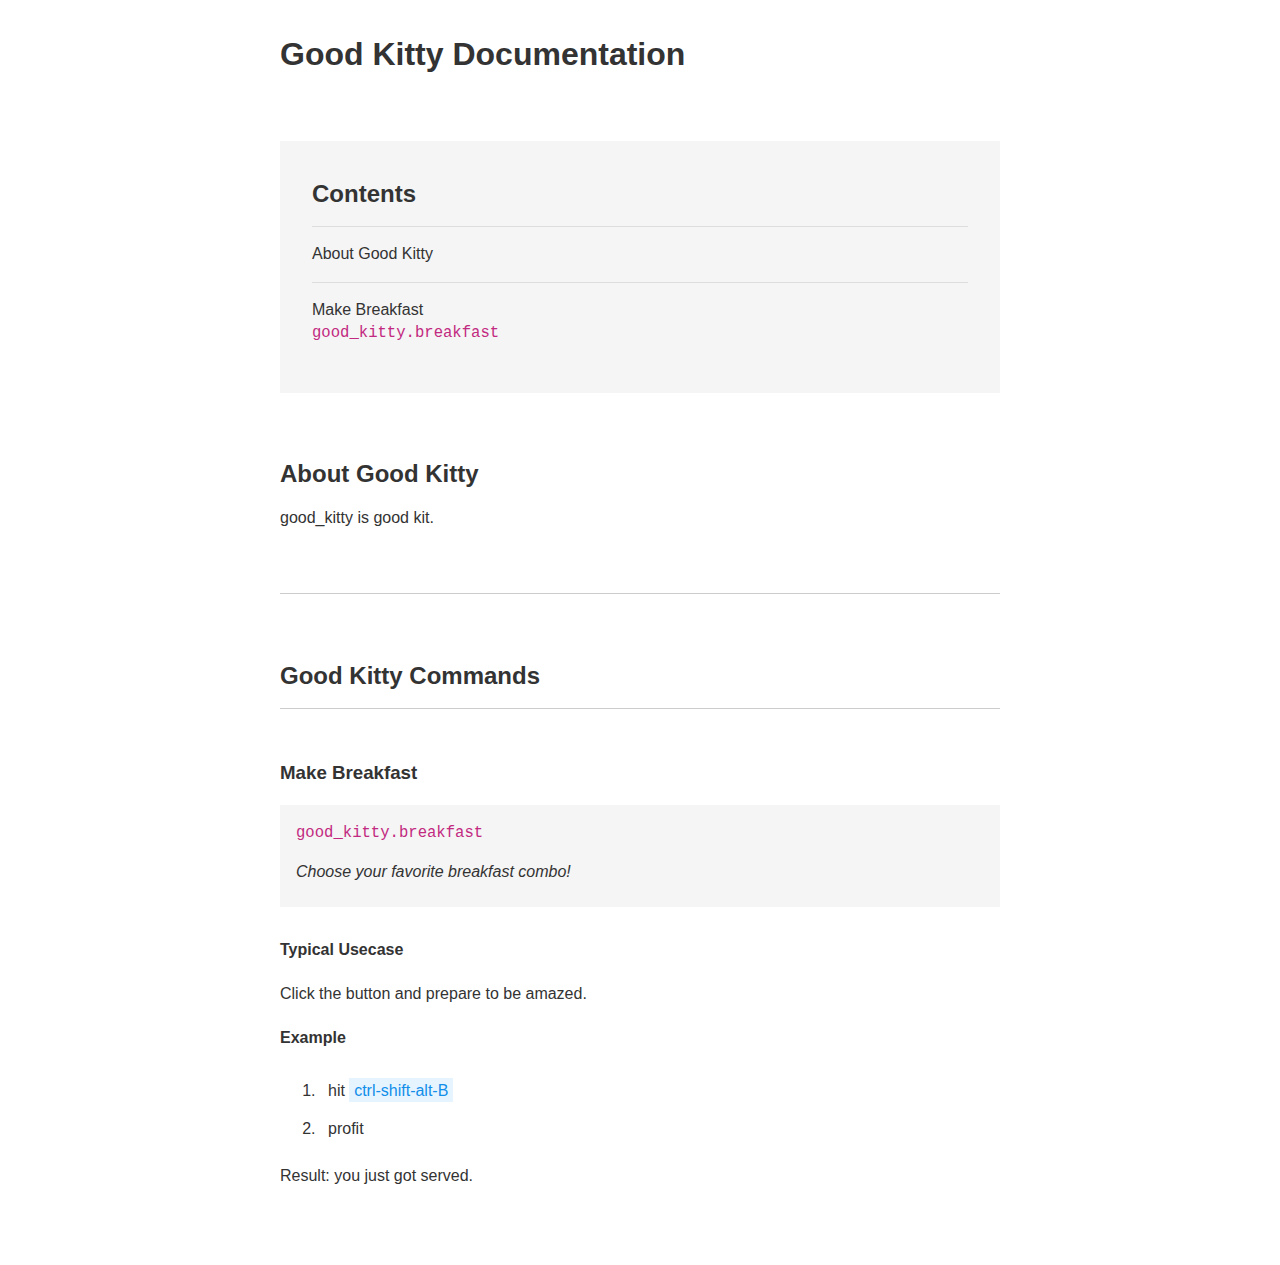
==== Kits/mecco_Zen_10/Documentation/index.html @ be25d645 "added hotkeys and docs" ====
<!doctype html>
<html class="no-js" lang="">
    <head>
        <meta charset="utf-8">
        <meta http-equiv="x-ua-compatible" content="ie=edge">
        <title>Good Kitty Documentation</title>
        <meta name="viewport" content="width=device-width, initial-scale=1">

        <link rel="stylesheet" href="css/boilerplate.css">
        <link rel="stylesheet" href="css/style.css">
    </head>
    <body>
        <h1>Good Kitty Documentation</h1>

        <div id="quicklinks">
          <h2>Contents</h2>
          <ul>
            <li><a href="#About">About Good Kitty<br /></a></li>
            <li><a href="#breakfast">Make Breakfast<br /><code>good_kitty.breakfast</code></a></li>
          </ul>
        </div>

        <h2 id="About">About Good Kitty</h2>
        <p>good_kitty is good kit.</p>

        <hr />

        <h2>Good Kitty Commands</h2>

        <ul id="commandsList">
          <li>
            <h3 id="breakfast">Make Breakfast</h3>
            <div class="definition">
              <code>good_kitty.breakfast</code>
              <p class="tooltip">Choose your favorite breakfast combo!</p>
            </div>
            <h4>Typical Usecase</h4>
            <p>Click the button and prepare to be amazed.</p>

            <h4>Example</h4>
            <ol>
              <li>hit <span class="keystroke">ctrl-shift-alt-B</span></li>
              <li>profit</li>
            </ol>
            <p>Result: you just got served.</p>
          </li>
        </ul>
    </body>
</html>
---- Kits/mecco_Zen_10/Documentation/css/boilerplate.css ----
/*
 * What follows is the result of much research on cross-browser styling.
 * Credit left inline and big thanks to Nicolas Gallagher, Jonathan Neal,
 * Kroc Camen, and the H5BP dev community and team.
 */

/* ==========================================================================
   Base styles: opinionated defaults
   ========================================================================== */

html {
    color: #222;
    font-size: 1em;
    line-height: 1.4;
}

/*
 * Remove text-shadow in selection highlight:
 * https://twitter.com/miketaylr/status/12228805301
 *
 * These selection rule sets have to be separate.
 * Customize the background color to match your design.
 */

::selection {
    background: #b3d4fc;
    text-shadow: none;
}

/*
 * A better looking default horizontal rule
 */

hr {
    display: block;
    height: 1px;
    border: 0;
    border-top: 1px solid #ccc;
    margin: 1em 0;
    padding: 0;
}

/*
 * Remove the gap between audio, canvas, iframes,
 * images, videos and the bottom of their containers:
 * https://github.com/h5bp/html5-boilerplate/issues/440
 */

audio,
canvas,
iframe,
img,
svg,
video {
    vertical-align: middle;
}

/*
 * Remove default fieldset styles.
 */

fieldset {
    border: 0;
    margin: 0;
    padding: 0;
}

/*
 * Allow only vertical resizing of textareas.
 */

textarea {
    resize: vertical;
}

/* ==========================================================================
   Browser Upgrade Prompt
   ========================================================================== */

.browserupgrade {
    margin: 0.2em 0;
    background: #ccc;
    color: #000;
    padding: 0.2em 0;
}

/* ==========================================================================
   Author's custom styles
   ========================================================================== */

















/* ==========================================================================
   Helper classes
   ========================================================================== */

/*
 * Hide visually and from screen readers
 */

.hidden {
    display: none !important;
}

/*
 * Hide only visually, but have it available for screen readers:
 * https://snook.ca/archives/html_and_css/hiding-content-for-accessibility
 *
 * 1. For long content, line feeds are not interpreted as spaces and small width
 *    causes content to wrap 1 word per line:
 *    https://medium.com/@jessebeach/beware-smushed-off-screen-accessible-text-5952a4c2cbfe
 */

.visuallyhidden {
    border: 0;
    clip: rect(0 0 0 0);
    height: 1px;
    margin: -1px;
    overflow: hidden;
    padding: 0;
    position: absolute;
    width: 1px;
    white-space: nowrap; /* 1 */
}

/*
 * Extends the .visuallyhidden class to allow the element
 * to be focusable when navigated to via the keyboard:
 * https://www.drupal.org/node/897638
 */

.visuallyhidden.focusable:active,
.visuallyhidden.focusable:focus {
    clip: auto;
    height: auto;
    margin: 0;
    overflow: visible;
    position: static;
    width: auto;
    white-space: inherit;
}

/*
 * Hide visually and from screen readers, but maintain layout
 */

.invisible {
    visibility: hidden;
}

/*
 * Clearfix: contain floats
 *
 * For modern browsers
 * 1. The space content is one way to avoid an Opera bug when the
 *    `contenteditable` attribute is included anywhere else in the document.
 *    Otherwise it causes space to appear at the top and bottom of elements
 *    that receive the `clearfix` class.
 * 2. The use of `table` rather than `block` is only necessary if using
 *    `:before` to contain the top-margins of child elements.
 */

.clearfix:before,
.clearfix:after {
    content: " "; /* 1 */
    display: table; /* 2 */
}

.clearfix:after {
    clear: both;
}

/* ==========================================================================
   EXAMPLE Media Queries for Responsive Design.
   These examples override the primary ('mobile first') styles.
   Modify as content requires.
   ========================================================================== */

@media only screen and (min-width: 35em) {
    /* Style adjustments for viewports that meet the condition */
}

@media print,
       (min-resolution: 1.25dppx),
       (min-resolution: 120dpi) {
    /* Style adjustments for high resolution devices */
}

/* ==========================================================================
   Print styles.
   Inlined to avoid the additional HTTP request:
   http://www.phpied.com/delay-loading-your-print-css/
   ========================================================================== */

@media print {
    *,
    *:before,
    *:after,
    p:first-letter,
    div:first-letter,
    blockquote:first-letter,
    li:first-letter,
    p:first-line,
    div:first-line,
    blockquote:first-line,
    li:first-line {
        background: transparent !important;
        color: #000 !important; /* Black prints faster:
                                   http://www.sanbeiji.com/archives/953 */
        box-shadow: none !important;
        text-shadow: none !important;
    }

    a,
    a:visited {
        text-decoration: underline;
    }

    a[href]:after {
        content: " (" attr(href) ")";
    }

    abbr[title]:after {
        content: " (" attr(title) ")";
    }

    /*
     * Don't show links that are fragment identifiers,
     * or use the `javascript:` pseudo protocol
     */

    a[href^="#"]:after,
    a[href^="javascript:"]:after {
        content: "";
    }

    pre {
        white-space: pre-wrap !important;
    }
    pre,
    blockquote {
        border: 1px solid #999;
        page-break-inside: avoid;
    }

    /*
     * Printing Tables:
     * http://css-discuss.incutio.com/wiki/Printing_Tables
     */

    thead {
        display: table-header-group;
    }

    tr,
    img {
        page-break-inside: avoid;
    }

    p,
    h2,
    h3 {
        orphans: 3;
        widows: 3;
    }

    h2,
    h3 {
        page-break-after: avoid;
    }
}
---- Kits/mecco_Zen_10/Documentation/css/style.css ----
body {
  font-family:sans-serif;
  width:720px;
  margin:2em auto;
  color:#333;
}

h1, h2, h3, h4 {
  color:#333;
}

h2 {
  margin-bottom:.5em;
}

h3 {
  #333
}

hr {
  margin: 4em 0;
}

a {
  text-decoration: none;
  color:inherit;
}

ul#commandsList {
  list-style-type:none;
  padding-left:0;
}

ul#commandsList li {
  padding:2em 0;
  border-top:1px solid #ccc;
}

ul#commandsList li li {
  padding:.5em;
  border-top:0;
}

div.definition {
  background-color:#f5f5f5;
  padding:1em 1em .5em;
  margin-bottom:2em;
}

code {
  color:#c22980;
  font-size:1.2em;
}

.keystroke {
  padding: .1em .3em 0;
  background-color: rgb(230, 244, 255);
  color: rgb(16, 142, 233);
  display: inline-block;
}

.tooltip {
  font-style:italic;
}

#quicklinks {
  background-color:#f5f5f5;
  padding:1em 2em;
  margin:4em 0;
}

#quicklinks ul {
  list-style-type:none;
  padding:0;
}

#quicklinks ul li {
  padding:1em 0;
  border-top:1px solid #ddd;
}

ul.arguments li {
  margin-bottom:1em;
}

ul.arguments li li {
  margin-bottom:inherit;
}
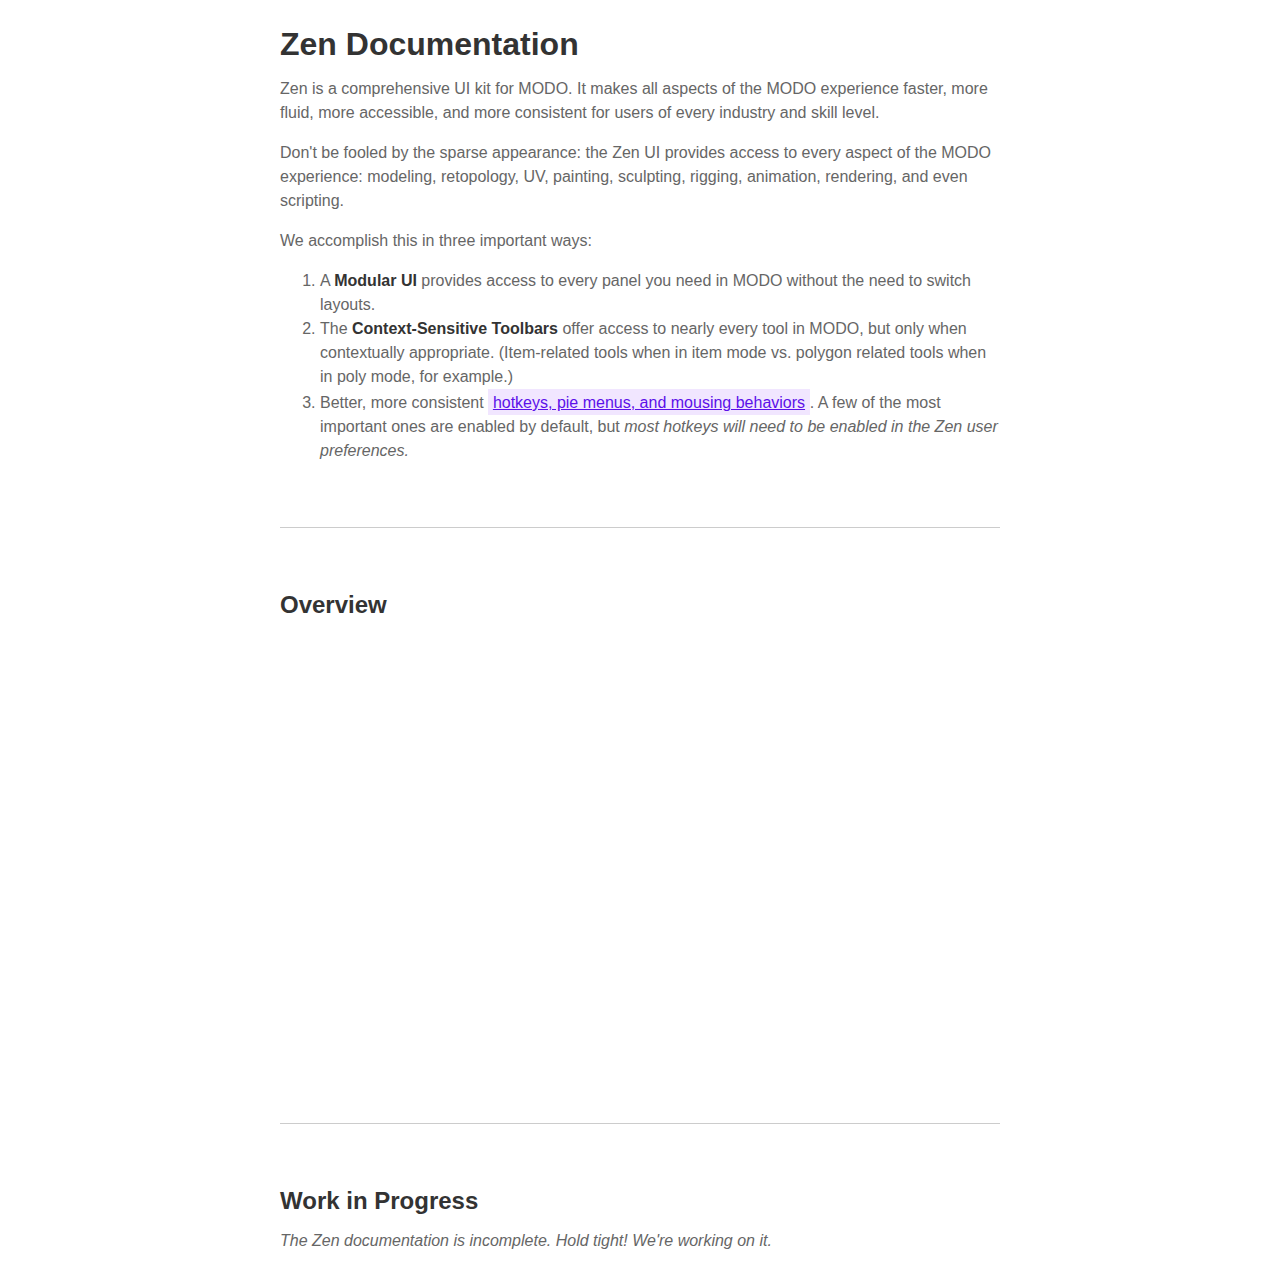
==== commit fa94af66: "Merge branch 'development'" ====
--- a/Kits/mecco_Zen_10/Documentation/index.html
+++ b/Kits/mecco_Zen_10/Documentation/index.html
@@ -3,47 +3,40 @@
     <head>
         <meta charset="utf-8">
         <meta http-equiv="x-ua-compatible" content="ie=edge">
-        <title>Good Kitty Documentation</title>
+        <title>Zen Documentation</title>
         <meta name="viewport" content="width=device-width, initial-scale=1">
 
         <link rel="stylesheet" href="css/boilerplate.css">
         <link rel="stylesheet" href="css/style.css">
     </head>
     <body>
-        <h1>Good Kitty Documentation</h1>
+        <h1>Zen Documentation</h1>
 
-        <div id="quicklinks">
-          <h2>Contents</h2>
-          <ul>
-            <li><a href="#About">About Good Kitty<br /></a></li>
-            <li><a href="#breakfast">Make Breakfast<br /><code>good_kitty.breakfast</code></a></li>
-          </ul>
-        </div>
+        <p>Zen is a comprehensive UI kit for MODO. It makes all aspects of the MODO experience faster, more fluid, more accessible, and more consistent for users of every industry and skill level.</p>
 
-        <h2 id="About">About Good Kitty</h2>
-        <p>good_kitty is good kit.</p>
+        <p>Don't be fooled by the sparse appearance: the Zen UI provides access to every aspect of the MODO experience: modeling, retopology, UV, painting, sculpting, rigging, animation, rendering, and even scripting.</p>
+
+        <p>We accomplish this in three important ways:</p>
+
+        <ol>
+          <li>A <strong>Modular UI</strong> provides access to every panel you need in MODO without the need to switch layouts.</li>
+          <li>The <strong>Context-Sensitive Toolbars</strong> offer access to nearly every tool in MODO, but only when contextually appropriate. (Item-related tools when in item mode vs. polygon related tools when in poly mode, for example.)</li>
+          <li>Better, more consistent <a href="hotkeys.html">hotkeys, pie menus, and mousing behaviors</a>. A few of the most important ones are enabled by default, but <em>most hotkeys will need to be enabled in the Zen user preferences.</em></li>
+        </ol>
 
         <hr />
 
-        <h2>Good Kitty Commands</h2>
+        <h2 id="About">Overview</h2>
 
-        <ul id="commandsList">
-          <li>
-            <h3 id="breakfast">Make Breakfast</h3>
-            <div class="definition">
-              <code>good_kitty.breakfast</code>
-              <p class="tooltip">Choose your favorite breakfast combo!</p>
-            </div>
-            <h4>Typical Usecase</h4>
-            <p>Click the button and prepare to be amazed.</p>
+        <div class="videoWrapper">
+          <iframe width="560" height="315" src="https://www.youtube.com/embed/CwEJFppLRK8" frameborder="0" allowfullscreen></iframe>
+        </div>
 
-            <h4>Example</h4>
-            <ol>
-              <li>hit <span class="keystroke">ctrl-shift-alt-B</span></li>
-              <li>profit</li>
-            </ol>
-            <p>Result: you just got served.</p>
-          </li>
-        </ul>
+        <hr />
+
+        <h2>Work in Progress</h2>
+
+        <p><em>The Zen documentation is incomplete. Hold tight! We're working on it.</em></p>
+
     </body>
 </html>
--- a/Kits/mecco_Zen_10/Documentation/css/style.css
+++ b/Kits/mecco_Zen_10/Documentation/css/style.css
@@ -2,7 +2,8 @@
   font-family:sans-serif;
   width:720px;
   margin:2em auto;
-  color:#333;
+  color:#666;
+  line-height: 1.5em;
 }
 
 h1, h2, h3, h4 {
@@ -21,9 +22,15 @@
   margin: 4em 0;
 }
 
+strong {
+  color:#333;
+}
+
 a {
-  text-decoration: none;
-  color:inherit;
+  padding: .1em .3em 0;
+  background-color: rgb(241, 230, 255);
+  color: rgb(92, 16, 233);
+  display: inline-block;
 }
 
 ul#commandsList {
@@ -86,3 +93,23 @@
 ul.arguments li li {
   margin-bottom:inherit;
 }
+
+.videoWrapper {
+	position: relative;
+	padding-bottom: 56.25%; /* 16:9 */
+	padding-top: 25px;
+	height: 0;
+}
+.videoWrapper iframe {
+	position: absolute;
+	top: 0;
+	left: 0;
+	width: 100%;
+	height: 100%;
+}
+
+div.alert {
+  background-color:#eee;
+  color:red;
+  padding:2em;
+}
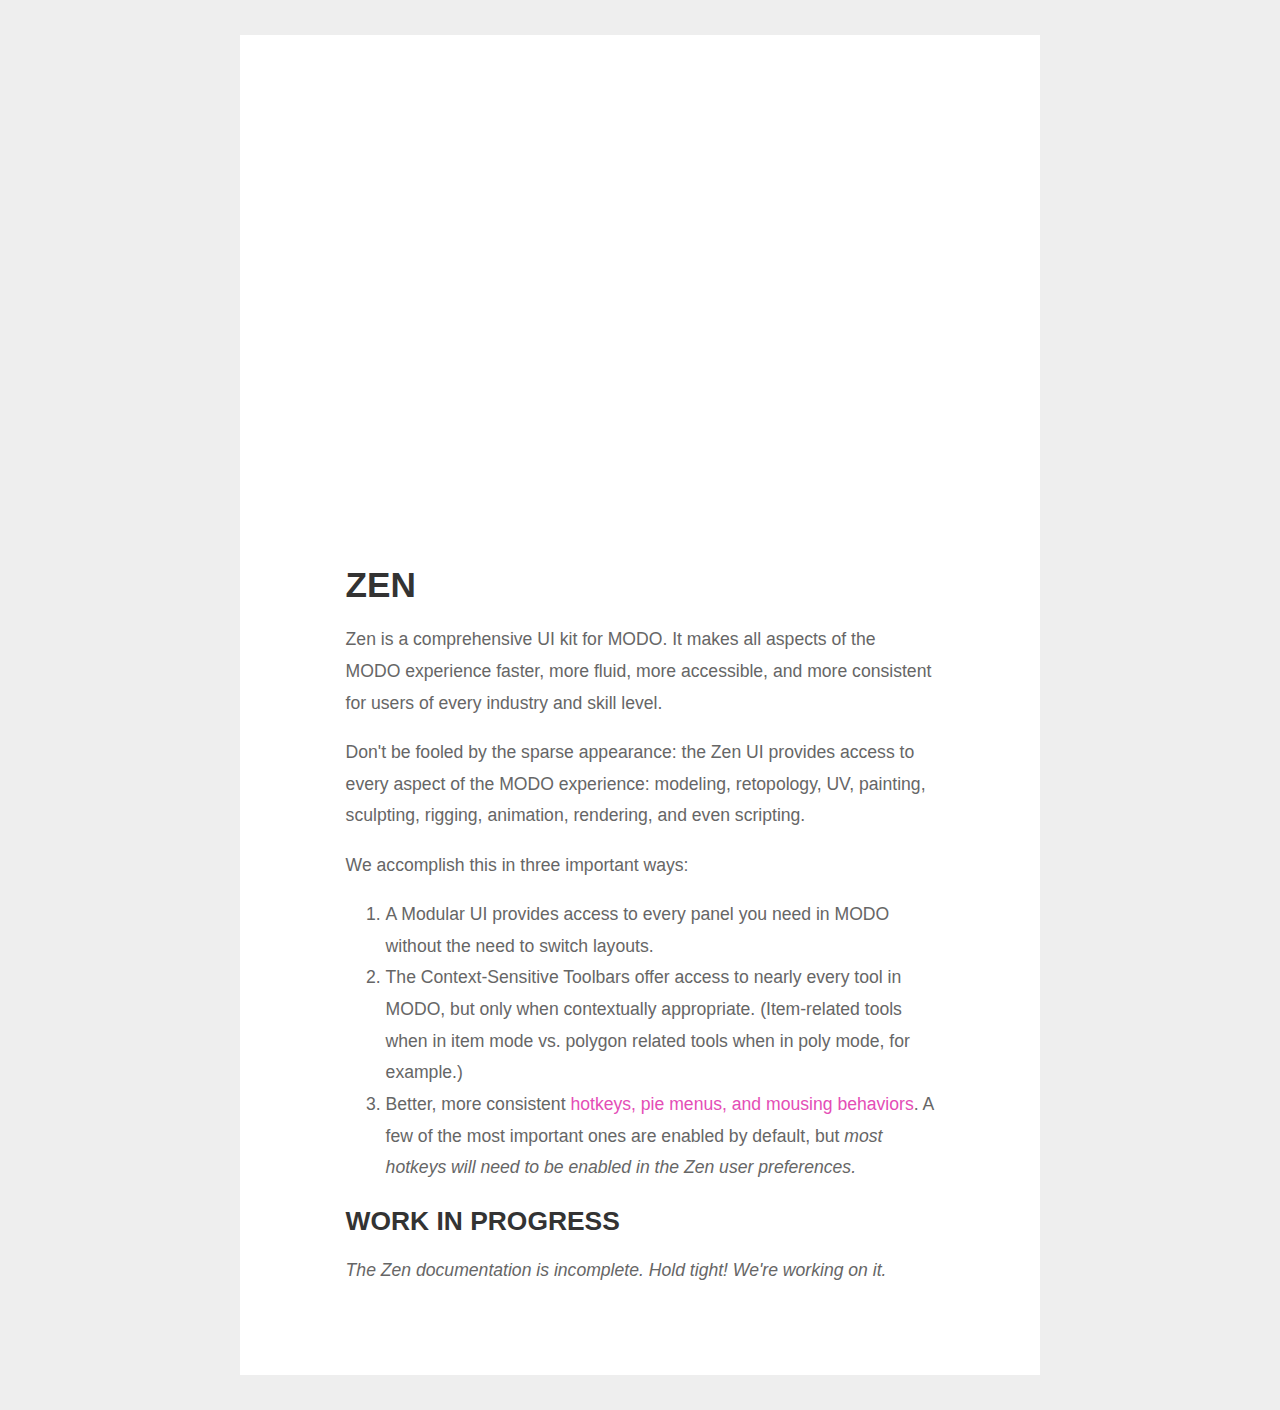
==== commit c18ac4b5: "1.3.4 documentation updates" ====
--- a/Kits/mecco_Zen_10/Documentation/index.html
+++ b/Kits/mecco_Zen_10/Documentation/index.html
@@ -10,7 +10,11 @@
         <link rel="stylesheet" href="css/style.css">
     </head>
     <body>
-        <h1>Zen Documentation</h1>
+      <div class="videoWrapper">
+        <iframe width="560" height="315" src="https://www.youtube.com/embed/CwEJFppLRK8" frameborder="0" allowfullscreen></iframe>
+      </div>
+      <div class="textContent">
+        <h1>Zen</h1>
 
         <p>Zen is a comprehensive UI kit for MODO. It makes all aspects of the MODO experience faster, more fluid, more accessible, and more consistent for users of every industry and skill level.</p>
 
@@ -24,19 +28,9 @@
           <li>Better, more consistent <a href="hotkeys.html">hotkeys, pie menus, and mousing behaviors</a>. A few of the most important ones are enabled by default, but <em>most hotkeys will need to be enabled in the Zen user preferences.</em></li>
         </ol>
 
-        <hr />
-
-        <h2 id="About">Overview</h2>
-
-        <div class="videoWrapper">
-          <iframe width="560" height="315" src="https://www.youtube.com/embed/CwEJFppLRK8" frameborder="0" allowfullscreen></iframe>
-        </div>
-
-        <hr />
-
         <h2>Work in Progress</h2>
 
         <p><em>The Zen documentation is incomplete. Hold tight! We're working on it.</em></p>
-
+      </div>
     </body>
 </html>
--- a/Kits/mecco_Zen_10/Documentation/css/style.css
+++ b/Kits/mecco_Zen_10/Documentation/css/style.css
@@ -1,13 +1,21 @@
+html {
+  background-color: #eee;
+}
+
 body {
   font-family:sans-serif;
-  width:720px;
+  width:800px;
   margin:2em auto;
   color:#666;
-  line-height: 1.5em;
+  background-color:#fff;
+  font-weight:200;
+  line-height:1.8em;
+  font-size:1.1em;
 }
 
 h1, h2, h3, h4 {
   color:#333;
+  text-transform: uppercase;
 }
 
 h2 {
@@ -22,15 +30,14 @@
   margin: 4em 0;
 }
 
-strong {
-  color:#333;
+a {
+  text-decoration: none;
+  color:#e44db6;
 }
 
-a {
-  padding: .1em .3em 0;
-  background-color: rgb(241, 230, 255);
-  color: rgb(92, 16, 233);
-  display: inline-block;
+img {
+  margin: 0 0 2em 0;
+  width: 100%;
 }
 
 ul#commandsList {
@@ -54,9 +61,24 @@
   margin-bottom:2em;
 }
 
+.textContent {
+  padding: 2em 6em 4em;
+}
+
+pre {
+  background-color: #eee;
+  padding: 1em;
+  margin: 2em 0;
+  overflow:hidden;
+}
+
 code {
-  color:#c22980;
-  font-size:1.2em;
+  padding: 0 .4em 0;
+  background-color: rgb(234, 248, 255);
+  color: rgb(4, 114, 167);
+  display: inline-block;
+  border-radius: .2em;
+  font-size: 1.1em;
 }
 
 .keystroke {
@@ -66,13 +88,19 @@
   display: inline-block;
 }
 
+.click {
+  padding: 0 .4em 0;
+  background-color: rgb(245, 230, 255);
+  color: rgb(96, 0, 183);
+  display: inline-block;
+  border-radius: .2em;
+}
+
 .tooltip {
   font-style:italic;
 }
 
 #quicklinks {
-  background-color:#f5f5f5;
-  padding:1em 2em;
   margin:4em 0;
 }
 
@@ -82,8 +110,34 @@
 }
 
 #quicklinks ul li {
-  padding:1em 0;
-  border-top:1px solid #ddd;
+  padding:.5em 0;
+  border-bottom:1px solid #ddd;
+  position: relative;
+}
+
+#quicklinks ul li:last-child {
+  border-bottom:0;
+}
+
+#quicklinks ul li code {
+  position: absolute;
+  left: 15em;
+}
+
+#quickstart ol {
+  padding-left: 0;
+}
+
+#quickstart li {
+  margin-bottom: 1em;
+}
+
+.tip {
+    background-color: #e4f4ff;
+    color: #1d7bcc;
+    padding: 1em;
+    margin: 1em 0;
+    font-size: .9em;
 }
 
 ul.arguments li {
@@ -109,7 +163,7 @@
 }
 
 div.alert {
-  background-color:#eee;
-  color:red;
-  padding:2em;
+    background-color: #ffe5e5;
+    color: #af0808;
+    padding: 2em;
 }
